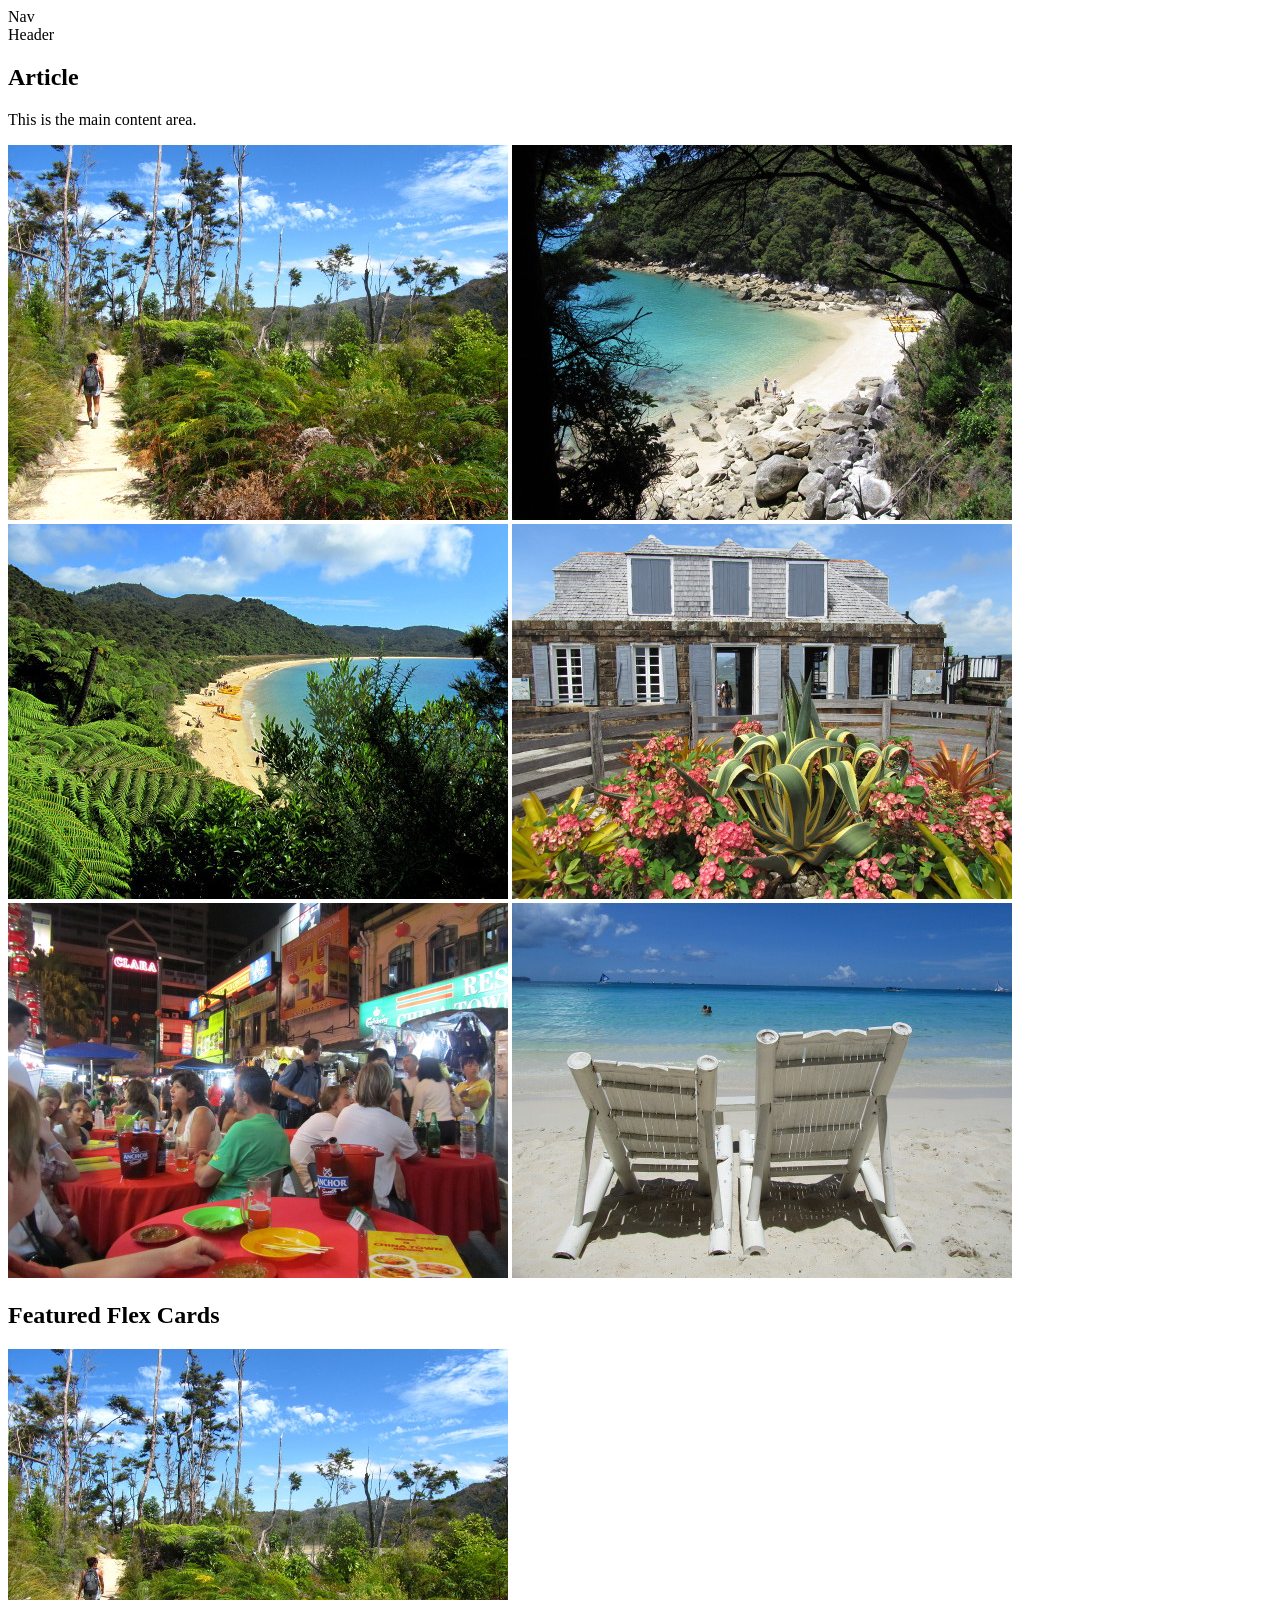
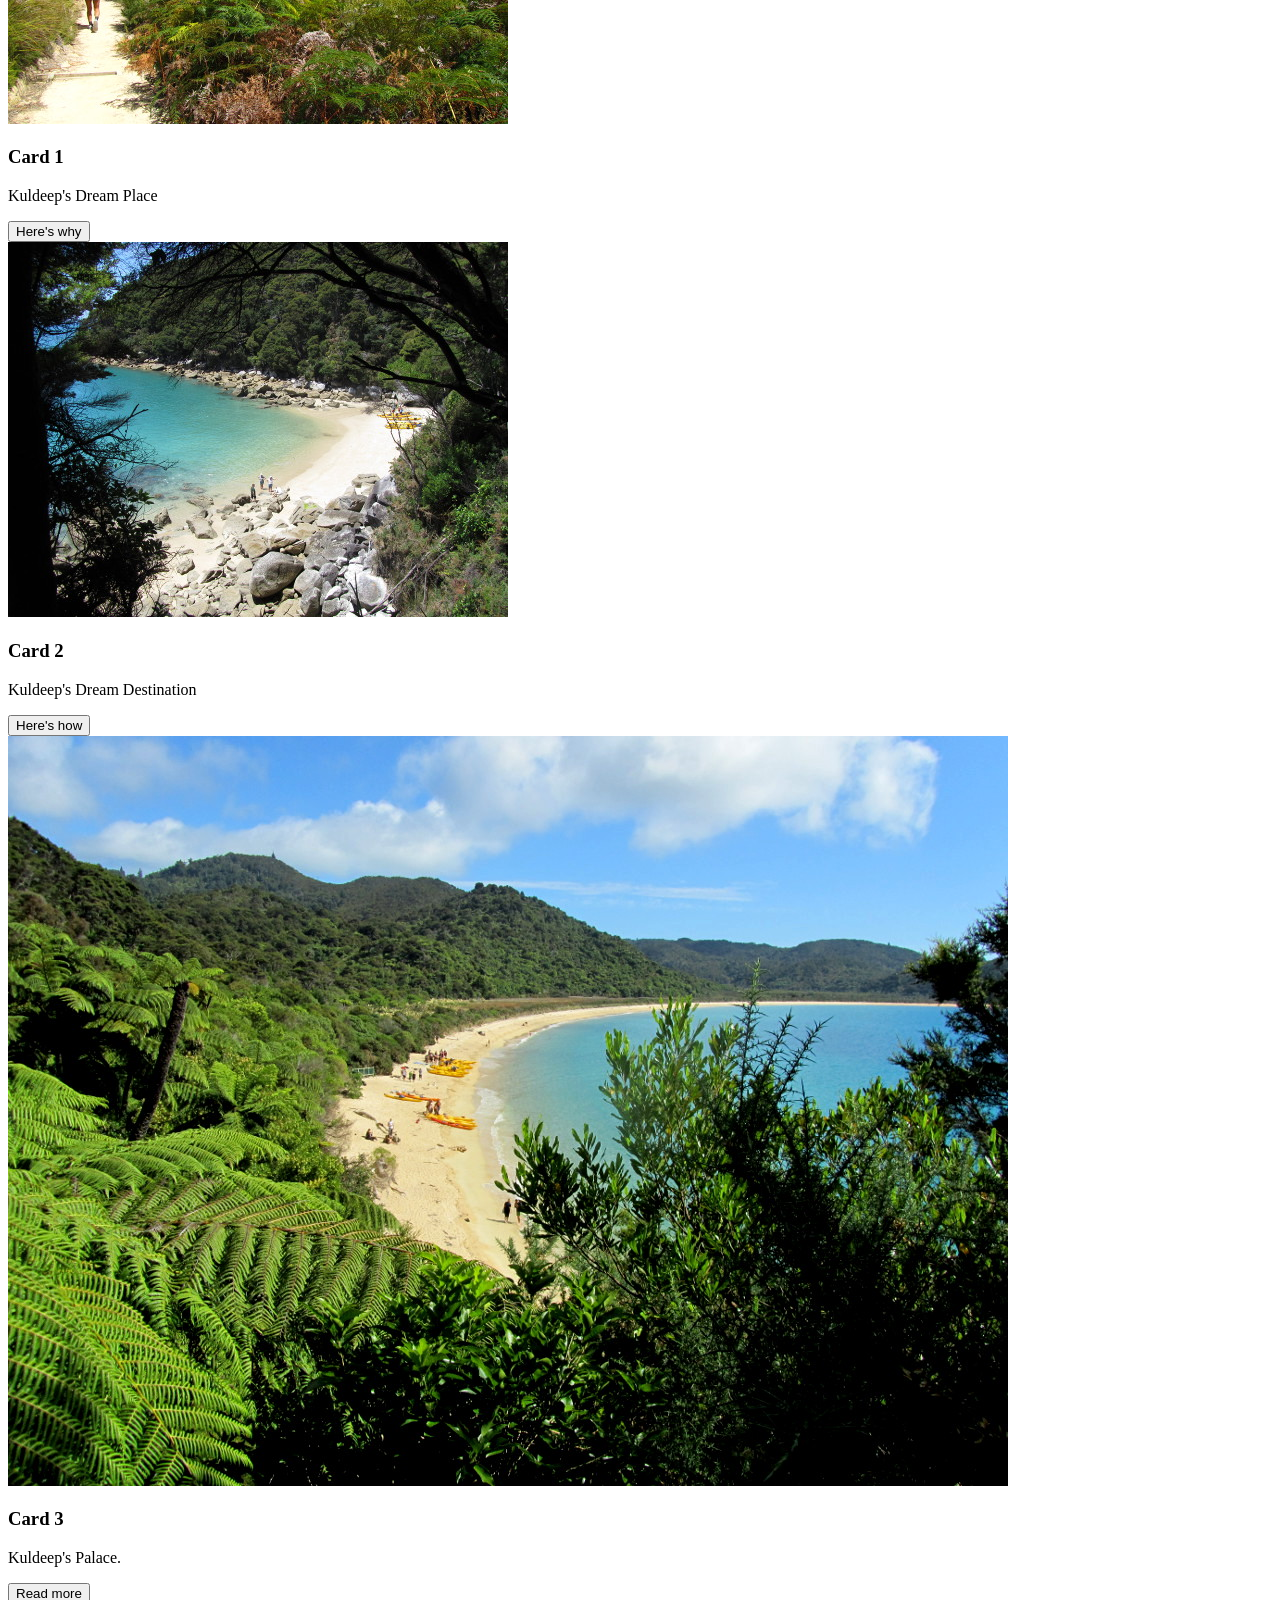
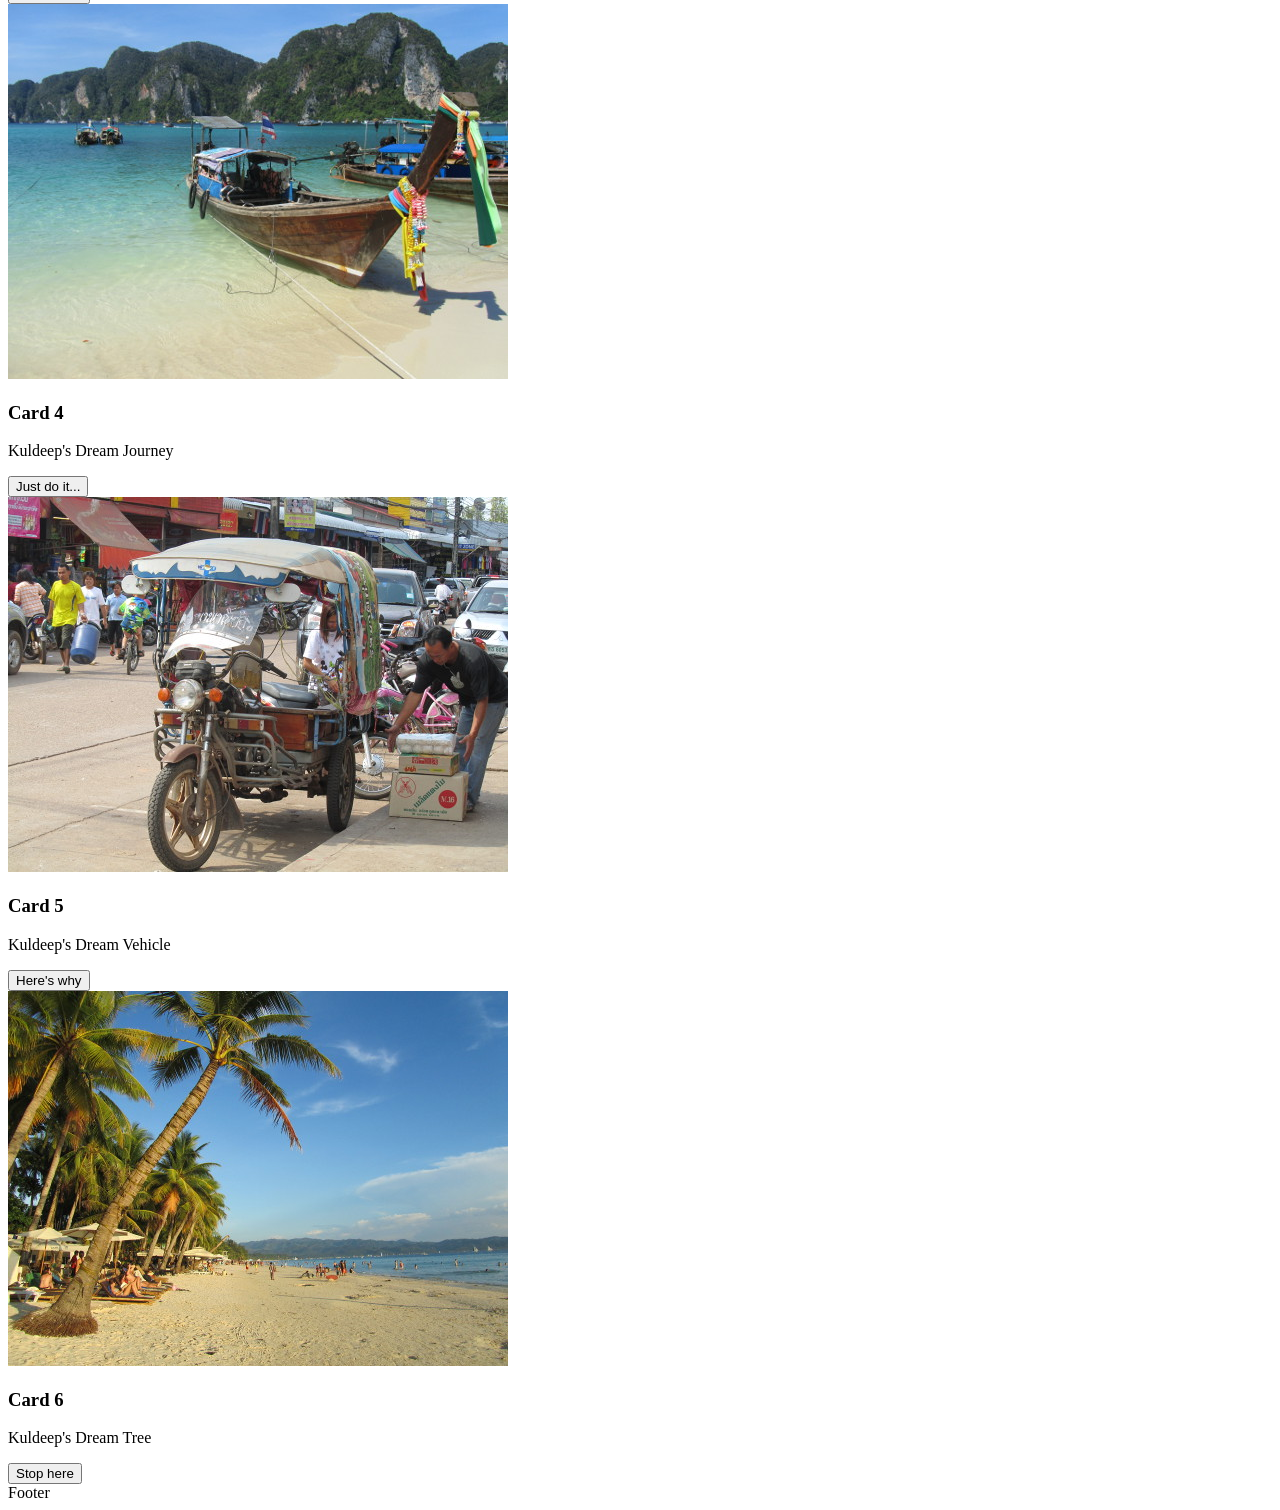
==== Flexbox-cards/index.html @ c8df6c42 "[Kuldeep] Add. Added cards" ====
<!DOCTYPE html>
<html lang="en">
<head>
    <meta charset="UTF-8">
    <meta name="viewport" content="width=device-width, initial-scale=1.0">
    <title>Kuldeep Layout</title>
    <link rel="stylesheet" href="styles.css">
    <link rel="icon" href="assets/fav.png" type="image/png">
</head>
<body>
<nav class="outer-col-1">Nav</nav>
<div class="outer-col-2">
    <header>Header</header>
    <div class="inner-row">
        <div class="inner-col">
            <article>
                <h2>Article</h2>
                <p>This is the main content area.</p>
                <section class="cards">
                    <img src="assets/23m.jpg" alt="Sample photo">
                    <img src="assets/24m.jpg" alt="Sample photo">
                    <img src="assets/22m.jpg" alt="Sample photo">
                    <img src="assets/28m.jpg" alt="Sample photo">
                    <img src="assets/29m.jpg" alt="Sample photo">
                    <img src="assets/30m.jpg" alt="Sample photo">
                </section>
                <section class="flex-cards">
                    <h2 class="section-title">Featured Flex Cards</h2>
                    <div class="flex-container">
                        <article class="card">
                            <img src="assets/23m.jpg" alt="Sample photo">
                            <div class="text">
                                <h3>Card 1</h3>
                                <p>Kuldeep's Dream Place</p>
                                <button>Here's why</button>
                            </div>
                        </article>

                        <article class="card">
                            <img src="assets/24m.jpg" alt="Sample photo">
                            <div class="text">
                                <h3>Card 2</h3>
                                <p>Kuldeep's Dream Destination</p>
                                <button>Here's how</button>
                            </div>
                        </article>

                        <article class="card">
                            <img src="assets/22l.jpg" alt="Sample photo">
                            <div class="text">
                                <h3>Card 3</h3>
                                <p>Kuldeep's Palace.</p>
                                <button>Read more</button>
                            </div>
                        </article>

                        <article class="card">
                            <img src="assets/15l.jpg" alt="Sample photo">
                            <div class="text">
                                <h3>Card 4</h3>
                                <p>Kuldeep's Dream Journey</p>
                                <button>Just do it...</button>
                            </div>
                        </article>

                        <article class="card">
                            <img src="assets/25m.jpg" alt="Sample photo">
                            <div class="text">
                                <h3>Card 5</h3>
                                <p>Kuldeep's Dream Vehicle</p>
                                <button>Here's why</button>
                            </div>
                        </article>

                        <article class="card">
                            <img src="assets/16l.jpg" alt="Sample photo">
                            <div class="text">
                                <h3>Card 6</h3>
                                <p>Kuldeep's Dream Tree</p>
                                <button>Stop here</button>
                            </div>
                        </article>
                    </div>
                </section>
            </article>
            <footer>Footer</footer>
        </div>
    </div>
</div>
</body>
</html>
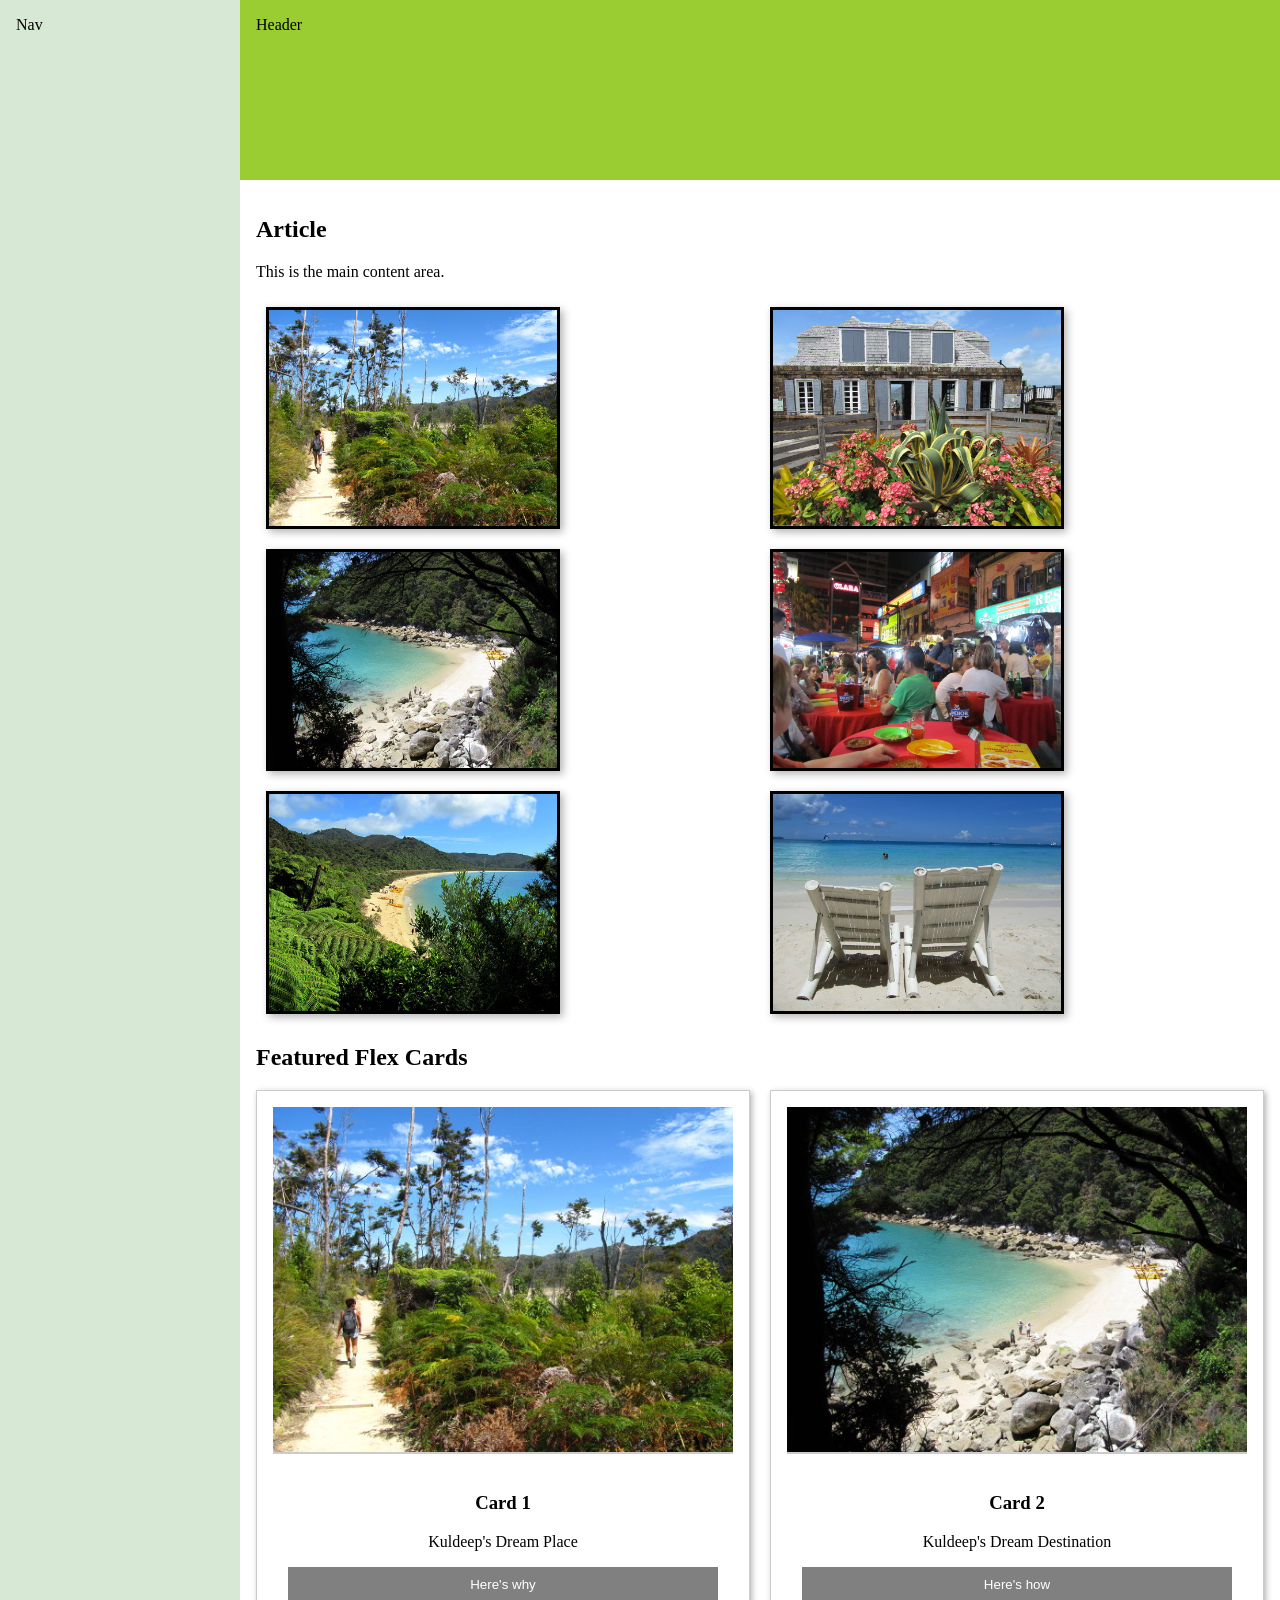
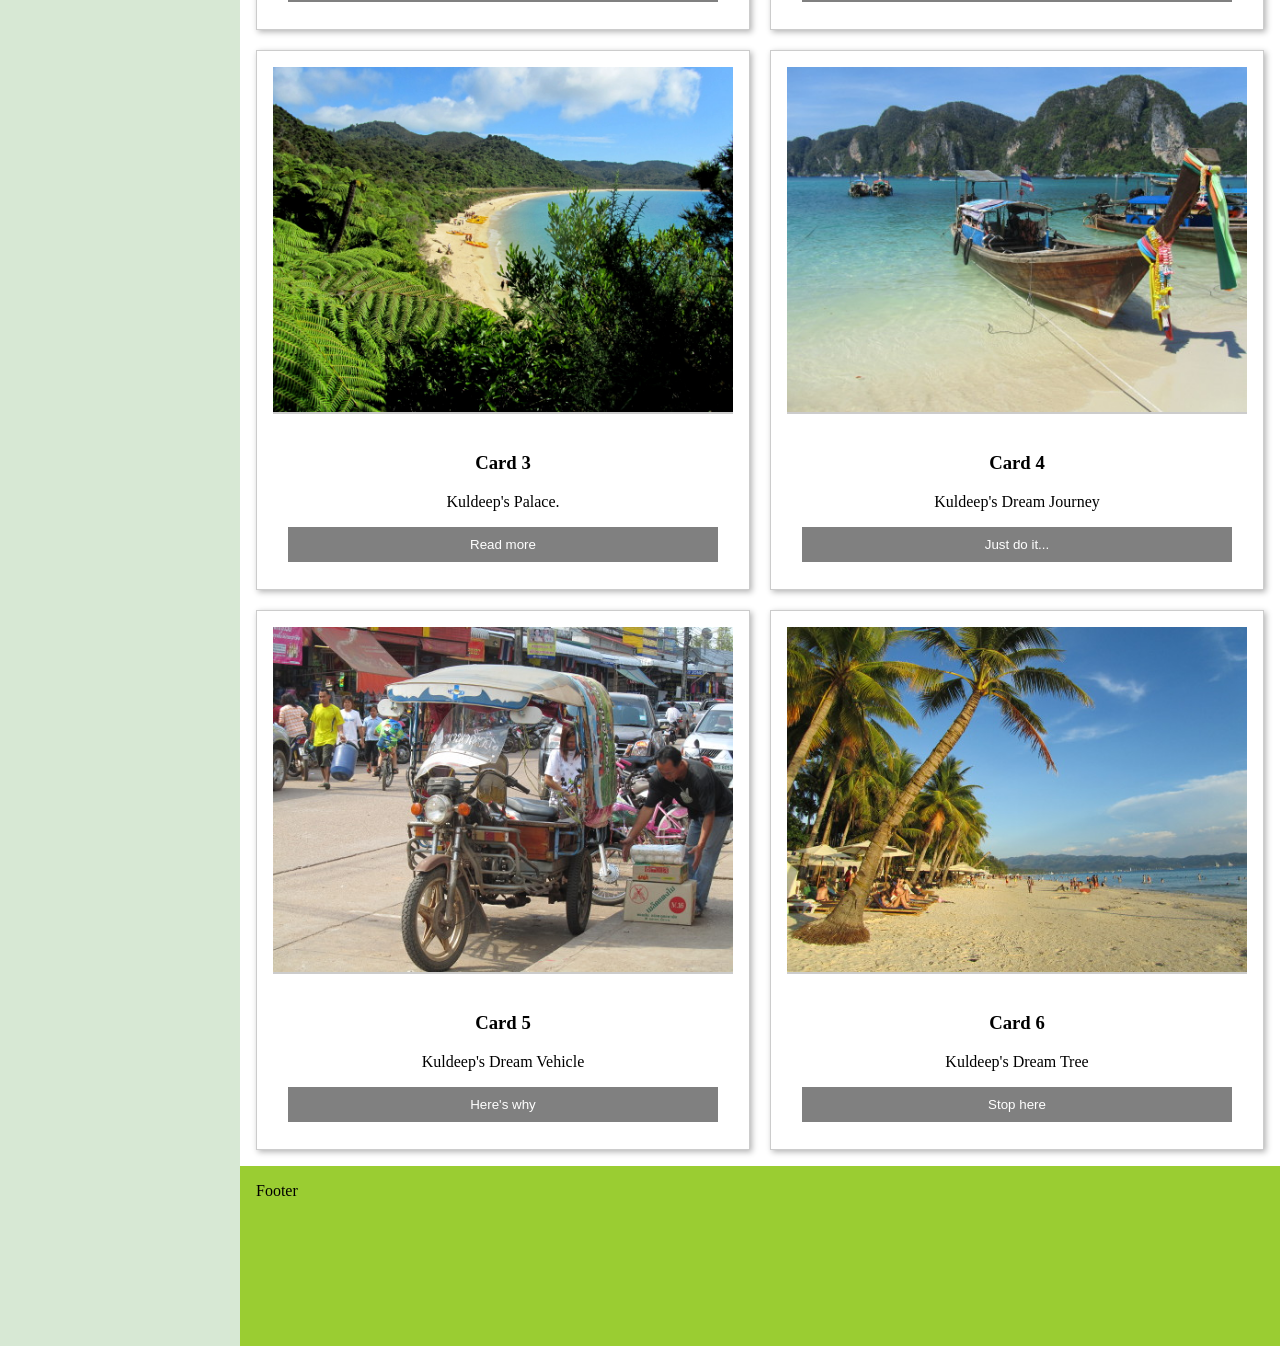
==== commit 5cc3699a: "[Kuldeep] Update . updated cards" ====
--- a/Flexbox-cards/index.html
+++ b/Flexbox-cards/index.html
@@ -4,7 +4,7 @@
     <meta charset="UTF-8">
     <meta name="viewport" content="width=device-width, initial-scale=1.0">
     <title>Kuldeep Layout</title>
-    <link rel="stylesheet" href="styles.css">
+    <link rel="stylesheet" href="style.css">
     <link rel="icon" href="assets/fav.png" type="image/png">
 </head>
 <body>
@@ -88,4 +88,4 @@
     </div>
 </div>
 </body>
-</html>+</html>
--- a/Flexbox-cards/style.css
+++ b/Flexbox-cards/style.css
@@ -0,0 +1,94 @@
+* {
+    box-sizing: border-box;
+}
+body {
+    display: flex;
+    min-height: 100vh;
+    flex-direction: row;
+    margin: 0;
+}
+.outer-col-1 {
+    background: #D7E8D4;
+    flex: 1;
+}
+.outer-col-2 {
+    display: flex;
+    flex-direction: column;
+    flex: 5;
+}
+.inner-row {
+    display: flex;
+    flex-direction: row;
+}
+.inner-col {
+    flex: 4;
+}
+.inner-row article {
+    min-height: 60vh;
+}
+.inner-row aside {
+    background: beige;
+    flex: 1;
+}
+header, footer {
+    background: yellowgreen;
+    height: 20vh;
+}
+header, footer, article, nav, aside {
+    padding: 1em;
+}
+
+.cards {
+    display: flex;
+    flex-wrap: wrap;
+    align-items: flex-start;
+    flex-direction: column;
+    max-height: 100vh;
+}
+.cards img {
+    margin: 10px;
+    border: 3px solid #000;
+    box-shadow: 3px 3px 8px 0px rgba(0,0,0,0.3);
+    max-width: 23vw;
+}
+.flex-container {
+    display: flex;
+    flex-wrap: wrap;
+    gap: 20px;
+    justify-content: space-between;
+}
+
+.card {
+    flex: 0 0 calc(50% - 10px);
+    border: 1px solid #ccc;
+    box-shadow: 2px 2px 6px 0px rgba(0,0,0,0.3);
+    background: #fff;
+    padding-bottom: 10px;
+    text-align: center;
+}
+
+.card img {
+    max-width: 100%;
+    border-bottom: 2px solid #ccc;
+}
+.card .text {
+    padding: 15px;
+}
+
+.card .text > button {
+    background: gray;
+    border: none;
+    color: white;
+    padding: 10px;
+    width: 100%;
+    cursor: pointer;
+}
+.double-width {
+    flex: 0 0 100%;
+}
+
+@media (max-width: 768px) {
+    .card {
+        flex: 0 0 100%;
+    }
+}
